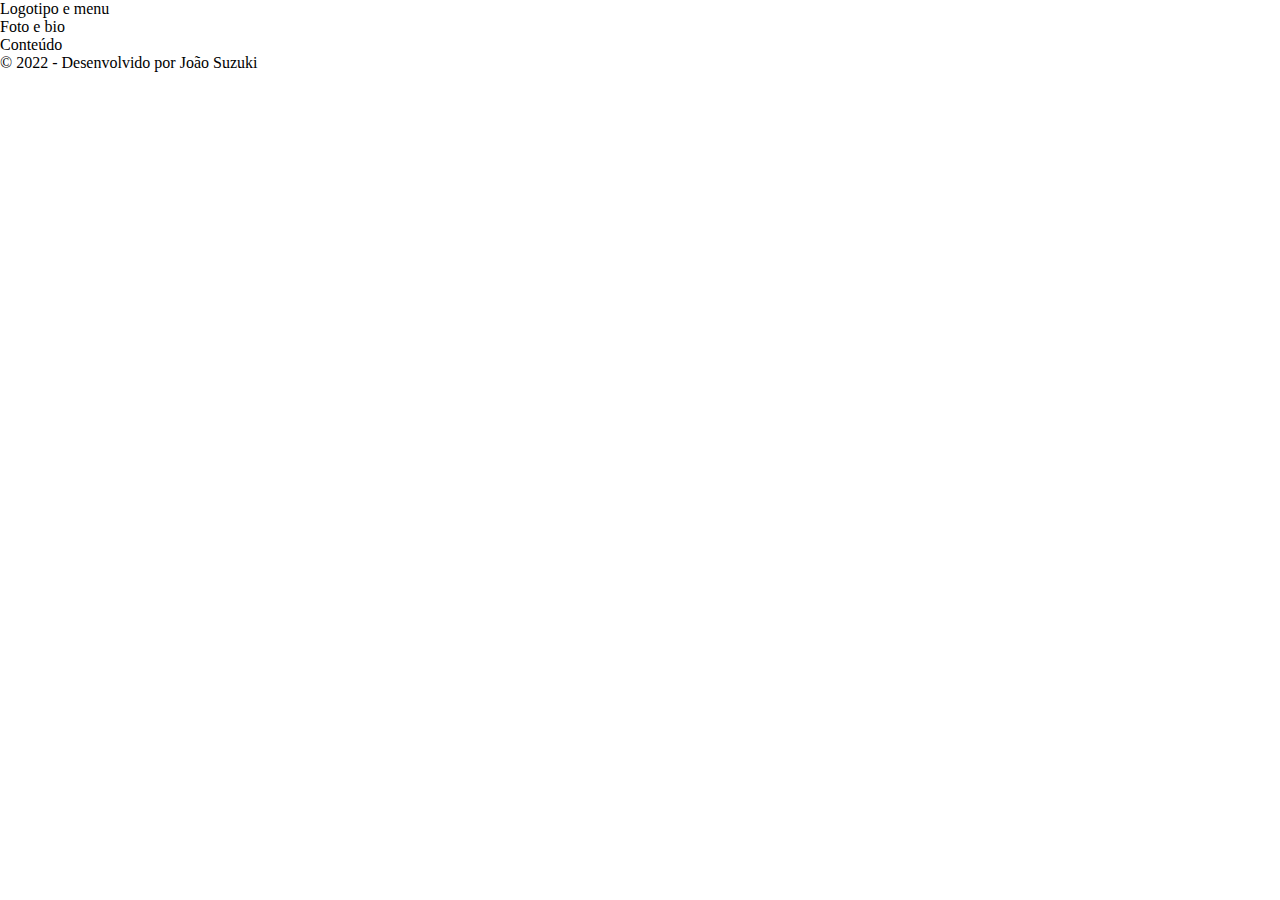
==== index.html @ ee87cfbe "Reset css" ====
<!DOCTYPE html>
<html lang="pt-BR">
<head>
    <meta charset="UTF-8">
    <meta http-equiv="X-UA-Compatible" content="IE=edge">
    <meta name="viewport" content="width=device-width, initial-scale=1.0">
    <title>Contos Rubem Braga</title>

    <link rel="stylesheet" href="assets/css/style.css">
</head>
<body>
    <header>
        Logotipo e menu
    </header>

    <aside>
        Foto e bio
    </aside>

    <main>
        Conteúdo
    </main>

    <footer>
        <p>
            &copy; 2022 - Desenvolvido por João Suzuki
        </p>
    </footer>
</body>
</html>
---- assets/css/style.css ----
/*Reset padrões*/
html, body, div, span, applet, object, iframe,
h1, h2, h3, h4, h5, h6, p, blockquote, pre,
a, abbr, acronym, address, big, cite, code,
del, dfn, em, img, ins, kbd, q, s, samp,
small, strike, strong, sub, sup, tt, var,
b, u, i, center,
dl, dt, dd, ol, ul, li,
fieldset, form, label, legend,
table, caption, tbody, tfoot, thead, tr, th, td,
article, aside, canvas, details, embed, 
figure, figcaption, footer, header, hgroup, 
menu, nav, output, ruby, section, summary,
time, mark, audio, video {
	margin: 0;
	padding: 0;
	border: 0;
	font-size: 100%;
	font: inherit;
	vertical-align: baseline;
}
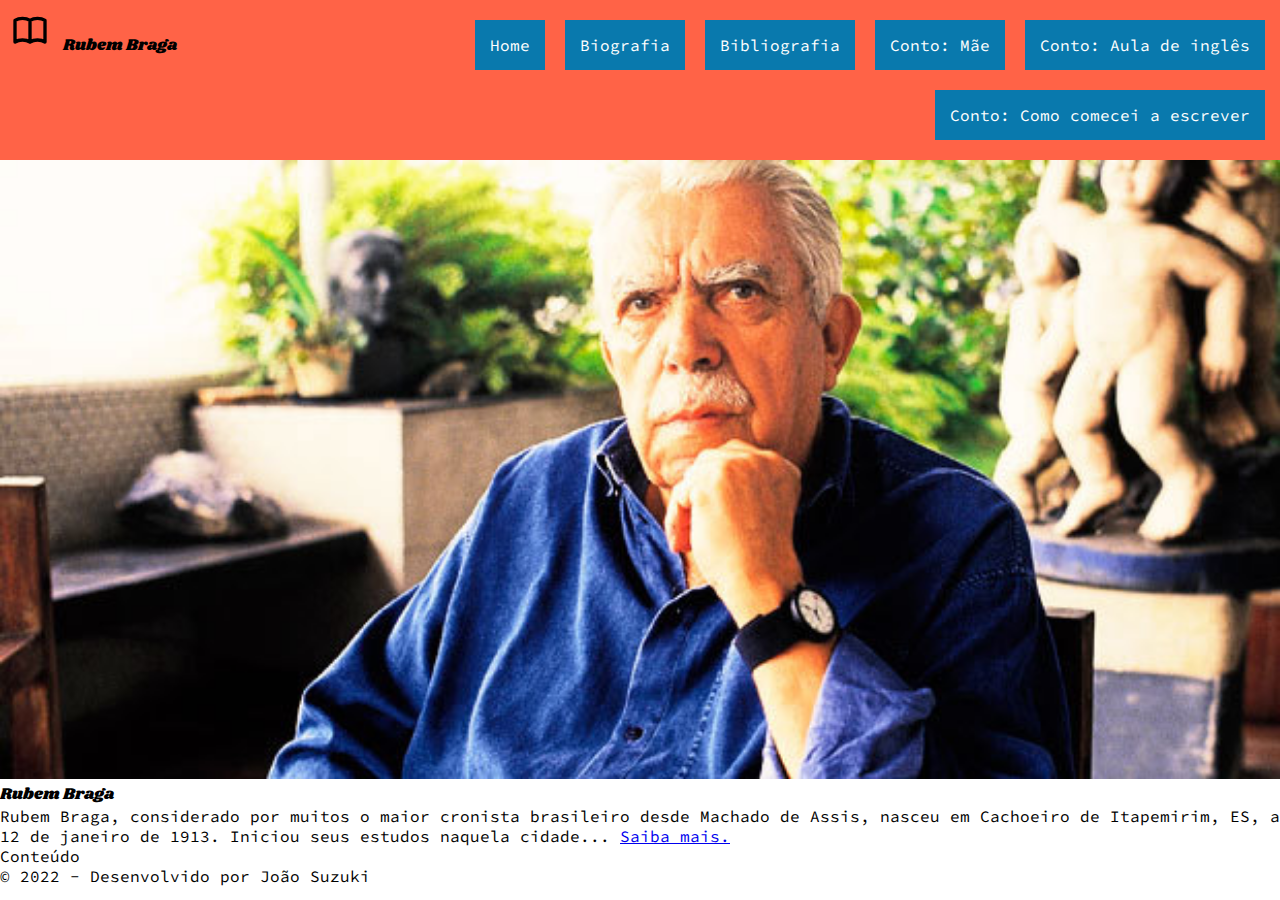
==== commit 2cf7334f: "Feito o menu" ====
--- a/index.html
+++ b/index.html
@@ -1,25 +1,60 @@
 <!DOCTYPE html>
 <html lang="pt-BR">
+
 <head>
     <meta charset="UTF-8">
     <meta http-equiv="X-UA-Compatible" content="IE=edge">
     <meta name="viewport" content="width=device-width, initial-scale=1.0">
     <title>Contos Rubem Braga</title>
 
+    <link rel="preconnect" href="https://fonts.googleapis.com">
+    <link rel="preconnect" href="https://fonts.gstatic.com" crossorigin>
+    <link href="https://fonts.googleapis.com/css2?family=Shrikhand&family=Source+Code+Pro&display=swap"
+        rel="stylesheet">
     <link rel="stylesheet" href="assets/css/style.css">
 </head>
+
 <body>
     <header>
-        Logotipo e menu
+        <h1>
+            <svg xmlns="http://www.w3.org/2000/svg" class="ico-logo" fill="none" viewBox="0 0 24 24"
+                stroke="currentColor" stroke-width="2">
+                <path stroke-linecap="round" stroke-linejoin="round"
+                    d="M12 6.253v13m0-13C10.832 5.477 9.246 5 7.5 5S4.168 5.477 3 6.253v13C4.168 18.477 5.754 18 7.5 18s3.332.477 4.5 1.253m0-13C13.168 5.477 14.754 5 16.5 5c1.747 0 3.332.477 4.5 1.253v13C19.832 18.477 18.247 18 16.5 18c-1.746 0-3.332.477-4.5 1.253" />
+            </svg>
+            Rubem Braga
+        </h1>
+
+        <nav>
+            <ul>
+                <li><a href="index.html">Home</a></li>
+                <li><a href="biografia.html">Biografia</a></li>
+                <li><a href="bibliografia.html">Bibliografia</a></li>
+                <li><a href="conto-mae.html">Conto: Mãe</a></li>
+                <li><a href="conto-aula-de-ingles.html">Conto: Aula de inglês</a></li>
+                <li><a href="conto-como-comecei-a-escrever.html">Conto: Como comecei a escrever</a></li>
+            </ul>
+        </nav>
     </header>
 
-    <aside>
-        Foto e bio
-    </aside>
+    <main>
+        <aside>
+            <figure>
+                <img src="assets/img/rubem-braga.jpeg" alt="Foto do escritor Rubem Braga">
+            </figure>
+            <h2>Rubem Braga</h2>
+            <p>
+                Rubem Braga, considerado por muitos o maior cronista brasileiro desde Machado de Assis, nasceu em
+                Cachoeiro de Itapemirim, ES, a 12 de janeiro de 1913. Iniciou seus estudos naquela cidade... <a
+                    href="biografia.html">Saiba mais.</a>
+            </p>
+        </aside>
 
-    <main>
-        Conteúdo
+        <section class="conteudo">
+            Conteúdo
+        </section>
     </main>
+
 
     <footer>
         <p>
@@ -27,4 +62,5 @@
         </p>
     </footer>
 </body>
+
 </html>--- a/assets/css/style.css
+++ b/assets/css/style.css
@@ -18,4 +18,59 @@
 	font-size: 100%;
 	font: inherit;
 	vertical-align: baseline;
-}+}
+
+body {
+	font-family: 'Source Code Pro', monospace;
+}
+
+h1, h2, h3, h4, h5, h6 {
+	font-family: 'Shrikhand', cursive;
+}
+
+img {
+	width: 100%;
+}
+
+header {
+	display: flex;
+	justify-content: space-between;
+	background-color: tomato;
+	padding: 10px;
+}
+
+header h1 {
+	width: 25%;
+}
+
+header nav {
+	width: 70%;
+}
+
+nav ul {
+	padding: 0;
+	list-style-type: none;
+	text-align: right;
+}
+
+nav ul li, nav ul li a {
+	display: inline-block;
+}
+
+nav ul li a {
+	width: fit-content;
+	padding: 15px;
+	color: white;
+	text-decoration: none;
+	background-color: rgb(9, 121, 173);
+	margin: 10px 5px;
+}
+
+nav ul li a:hover {
+	background-color: violet;
+}
+
+.ico-logo {
+	width: 40px;
+	margin: 0 10px 0 0;
+}
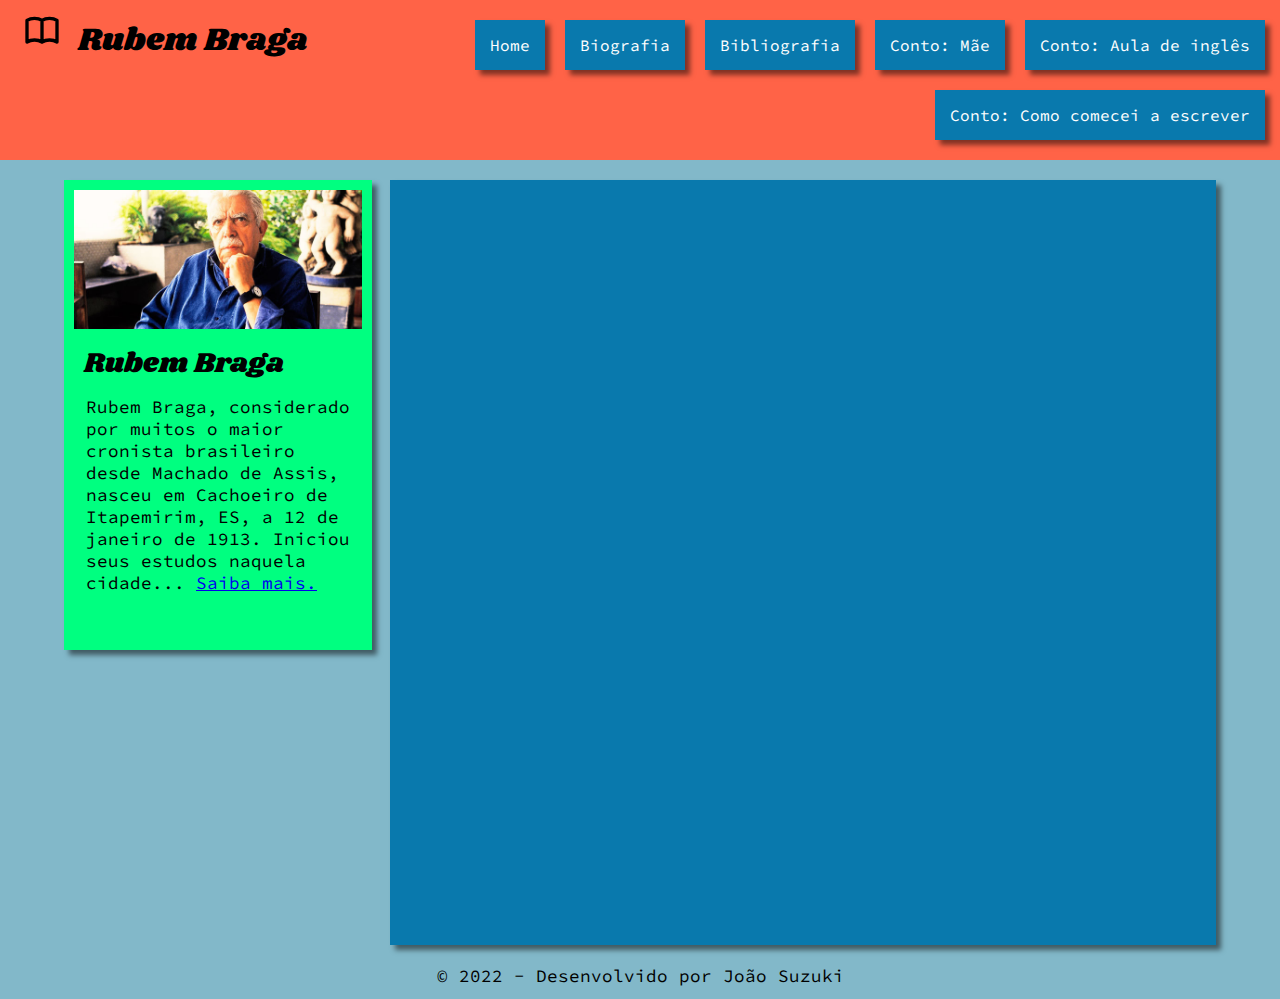
==== commit 2efae84a: "Criada todas as outras páginas" ====
--- a/index.html
+++ b/index.html
@@ -51,7 +51,6 @@
         </aside>
 
         <section class="conteudo">
-            Conteúdo
         </section>
     </main>
 
@@ -61,6 +60,8 @@
             &copy; 2022 - Desenvolvido por João Suzuki
         </p>
     </footer>
+
+    <script src="assets/js/code.js"></script>
 </body>
 
 </html>--- a/assets/css/style.css
+++ b/assets/css/style.css
@@ -8,8 +8,8 @@
 dl, dt, dd, ol, ul, li,
 fieldset, form, label, legend,
 table, caption, tbody, tfoot, thead, tr, th, td,
-article, aside, canvas, details, embed, 
-figure, figcaption, footer, header, hgroup, 
+article, aside, canvas, details, embed,
+figure, figcaption, footer, header, hgroup,
 menu, nav, output, ruby, section, summary,
 time, mark, audio, video {
 	margin: 0;
@@ -22,14 +22,46 @@
 
 body {
 	font-family: 'Source Code Pro', monospace;
+	background-color: rgb(130, 184, 201);
 }
 
 h1, h2, h3, h4, h5, h6 {
 	font-family: 'Shrikhand', cursive;
+	margin-left: 12px;
+}
+
+h1 {
+	font-size: 2rem;
+}
+
+h2 {
+	font-size: 1.75rem;
+}
+
+h3 {
+	font-size: 1.5rem;
+}
+
+h4 {
+	font-size: 1.25rem;
 }
 
 img {
 	width: 100%;
+}
+
+p {
+	margin: 12px;
+	font-size: 1.10rem;
+}
+
+ul {
+	list-style-type: none;
+	padding: 12px;
+}
+
+aside h2 {
+	margin: 10px;
 }
 
 header {
@@ -37,6 +69,10 @@
 	justify-content: space-between;
 	background-color: tomato;
 	padding: 10px;
+}
+
+aside, section {
+	box-shadow: 5px 5px 5px rgba(0, 0, 0, 0.5);
 }
 
 header h1 {
@@ -64,13 +100,44 @@
 	text-decoration: none;
 	background-color: rgb(9, 121, 173);
 	margin: 10px 5px;
+	box-shadow: 5px 5px 5px rgba(0, 0, 0, 0.5);
 }
 
 nav ul li a:hover {
 	background-color: violet;
 }
 
+main {
+	display: flex;
+	/* vh corresponde à porcentagem da tela do dispositivo
+	90vh é igual a 90% da altura da tela */
+	min-height: 85vh; 
+	justify-content: space-between;
+	width: 90%;
+	margin: 0 auto;
+	margin-top: 20px;
+}
+
+aside {
+	width: 25%;
+	padding: 10px;
+	background-color: rgb(0, 255, 128);
+	height: 450px;
+}
+
+footer p {
+	text-align: center;
+	margin-top: 20px;
+}
+
+.conteudo {
+	width: 70%;
+	padding: 10px;
+	background-color: rgb(9, 121, 173);
+	color: white;
+}
+
 .ico-logo {
 	width: 40px;
 	margin: 0 10px 0 0;
-}
+}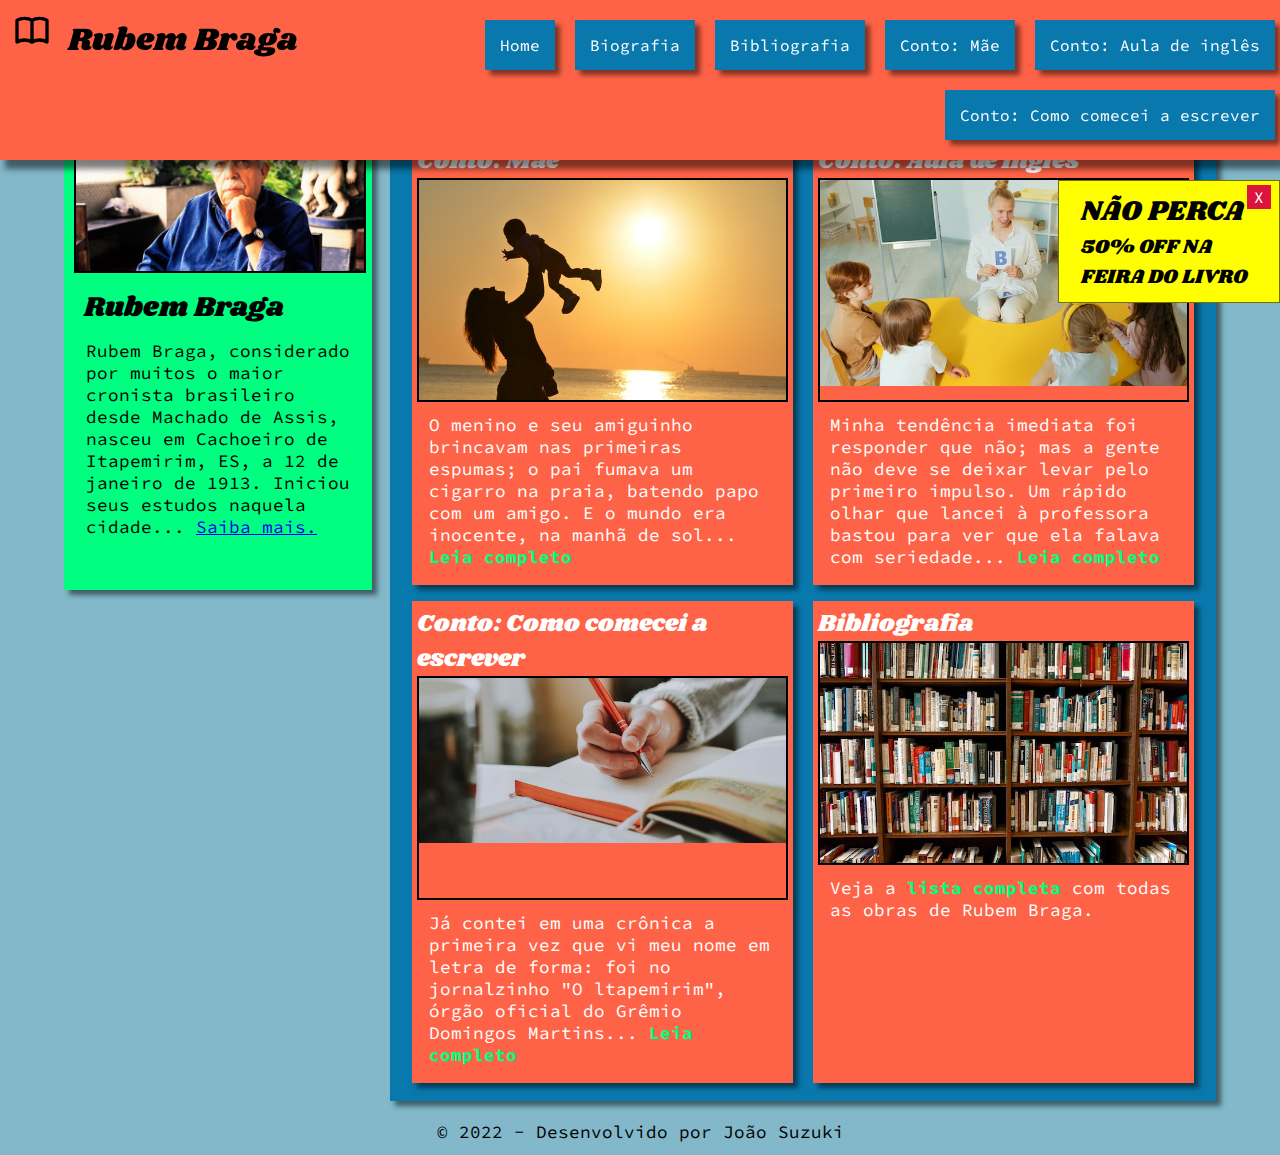
==== commit 2d8ab003: "Feito o conteúdo do home" ====
--- a/index.html
+++ b/index.html
@@ -38,6 +38,13 @@
     </header>
 
     <main>
+
+        <div class="modal">
+            <div class="fechar">X</div>
+            <h2>NÃO PERCA</h2>
+            <h4>50% OFF NA FEIRA DO LIVRO</h4>
+        </div>
+
         <aside>
             <figure>
                 <img src="assets/img/rubem-braga.jpeg" alt="Foto do escritor Rubem Braga">
@@ -50,7 +57,50 @@
             </p>
         </aside>
 
-        <section class="conteudo">
+        <section class="conteudo-container">
+            <div class="box">
+                <h2>
+                    Conto: Mãe
+                </h2>
+                <figure><img src="assets/img/mae.jpg"></figure>
+                <p>
+                    O menino e seu amiguinho brincavam nas primeiras espumas; o pai fumava um cigarro na praia, batendo
+                    papo com um amigo. E o mundo era inocente, na manhã de sol... <a href="conto-mae.html"
+                        alt="Uma mãe segurando seu filho na praia.">Leia
+                        completo</a>
+                </p>
+            </div>
+            <div class="box">
+                <h2>
+                    Conto: Aula de inglês
+                </h2>
+
+                <figure><img src="assets/img/aula-de-ingles.jpg" alt="Uma professora sentada ensinando três alunos"></figure>
+
+                <p>
+                    Minha tendência imediata foi responder que não; mas a gente não deve se deixar levar pelo primeiro impulso. Um rápido olhar que lancei à professora bastou para ver que ela falava com seriedade... <a href="conto-aula-de-ingles.html">Leia completo</a>
+                </p>
+            </div>
+            <div class="box">
+                <h2>Conto: Como comecei a escrever</h2>
+
+                <figure><img id="img-comecei-escrever" src="assets/img/como-comecei-a-escrever.jpg" alt="Mão escrevendo com uma caneta em um caderno"></figure>
+
+                <p>
+                    Já contei em uma crônica a primeira vez que vi meu nome em letra de forma: foi no jornalzinho "O ltapemirim", órgão oficial do Grêmio Domingos Martins... <a href="conto-como-comecei-a-escrever.html">Leia completo</a>
+                </p>
+            </div>
+            <div class="box">
+                <h2>
+                    Bibliografia
+                </h2>
+
+                <figure><img src="assets/img/bibliografia.jpg" alt="Estante com um monte de livros"></figure>
+
+                <p>
+                    Veja a <a href="bibliografia.html">lista completa</a> com todas as obras de Rubem Braga.
+                </p>
+            </div>
         </section>
     </main>
 
--- a/assets/css/style.css
+++ b/assets/css/style.css
@@ -23,6 +23,7 @@
 body {
 	font-family: 'Source Code Pro', monospace;
 	background-color: rgb(130, 184, 201);
+	margin-top: 120px;
 }
 
 h1, h2, h3, h4, h5, h6 {
@@ -65,10 +66,14 @@
 }
 
 header {
+	position: fixed;
+	top: 0;
+ 	width: 100%;
 	display: flex;
 	justify-content: space-between;
+	padding: 10px 0 10px 0;
 	background-color: tomato;
-	padding: 10px;
+	box-shadow: 5px 9px 6px rgba(0, 0, 0, 0.5);
 }
 
 aside, section {
@@ -101,6 +106,7 @@
 	background-color: rgb(9, 121, 173);
 	margin: 10px 5px;
 	box-shadow: 5px 5px 5px rgba(0, 0, 0, 0.5);
+	transition: 250ms;
 }
 
 nav ul li a:hover {
@@ -125,19 +131,83 @@
 	height: 450px;
 }
 
+main aside figure img {
+	border: solid #000 2px;
+}
+
 footer p {
 	text-align: center;
 	margin-top: 20px;
 }
 
-.conteudo {
+.ico-logo {
+	width: 40px;
+	margin: 0 10px 0 0;
+}
+
+.modal {
+	position: fixed;
+	top: 20%;
+	right: 0;
+	width: 200px;
+	padding: 10px;
+	background-color: yellow;
+	border: rgb(112, 112, 10) 1px solid;
+}
+
+.modal .fechar {
+	position: absolute;
+	right: 8px;
+	top: 4px;
+	width: 20px;
+	padding: 2px;
+	background-color: crimson;
+	color:white;
+	text-align: center;
+}
+
+/*
+Flexbox
+*/
+.conteudo, .conteudo-container {
 	width: 70%;
 	padding: 10px;
 	background-color: rgb(9, 121, 173);
 	color: white;
 }
 
-.ico-logo {
-	width: 40px;
-	margin: 0 10px 0 0;
+.conteudo-container {
+	display: flex;
+	flex-wrap: wrap;
+	justify-content: space-evenly;
+}
+
+.box {
+	width: 46%;
+	background-color: tomato;
+	/* height: 40%; */
+	margin: 8px;
+	padding: 5px;
+	box-shadow: 5px 5px 5px rgba(0, 0, 0, 0.5);
+}
+
+.box h2 {
+	font-size: 1.5rem;
+	margin-left: 0;
+}
+
+.box a {
+	color: rgb(0, 255, 128);
+	text-decoration: none;
+	font-weight: bold;
+}
+
+.box figure {
+	height: 220px;
+	border: solid #000 2px;
+	overflow: hidden;
+}
+
+#img-comecei-escrever {
+	margin-top: -80px;
 }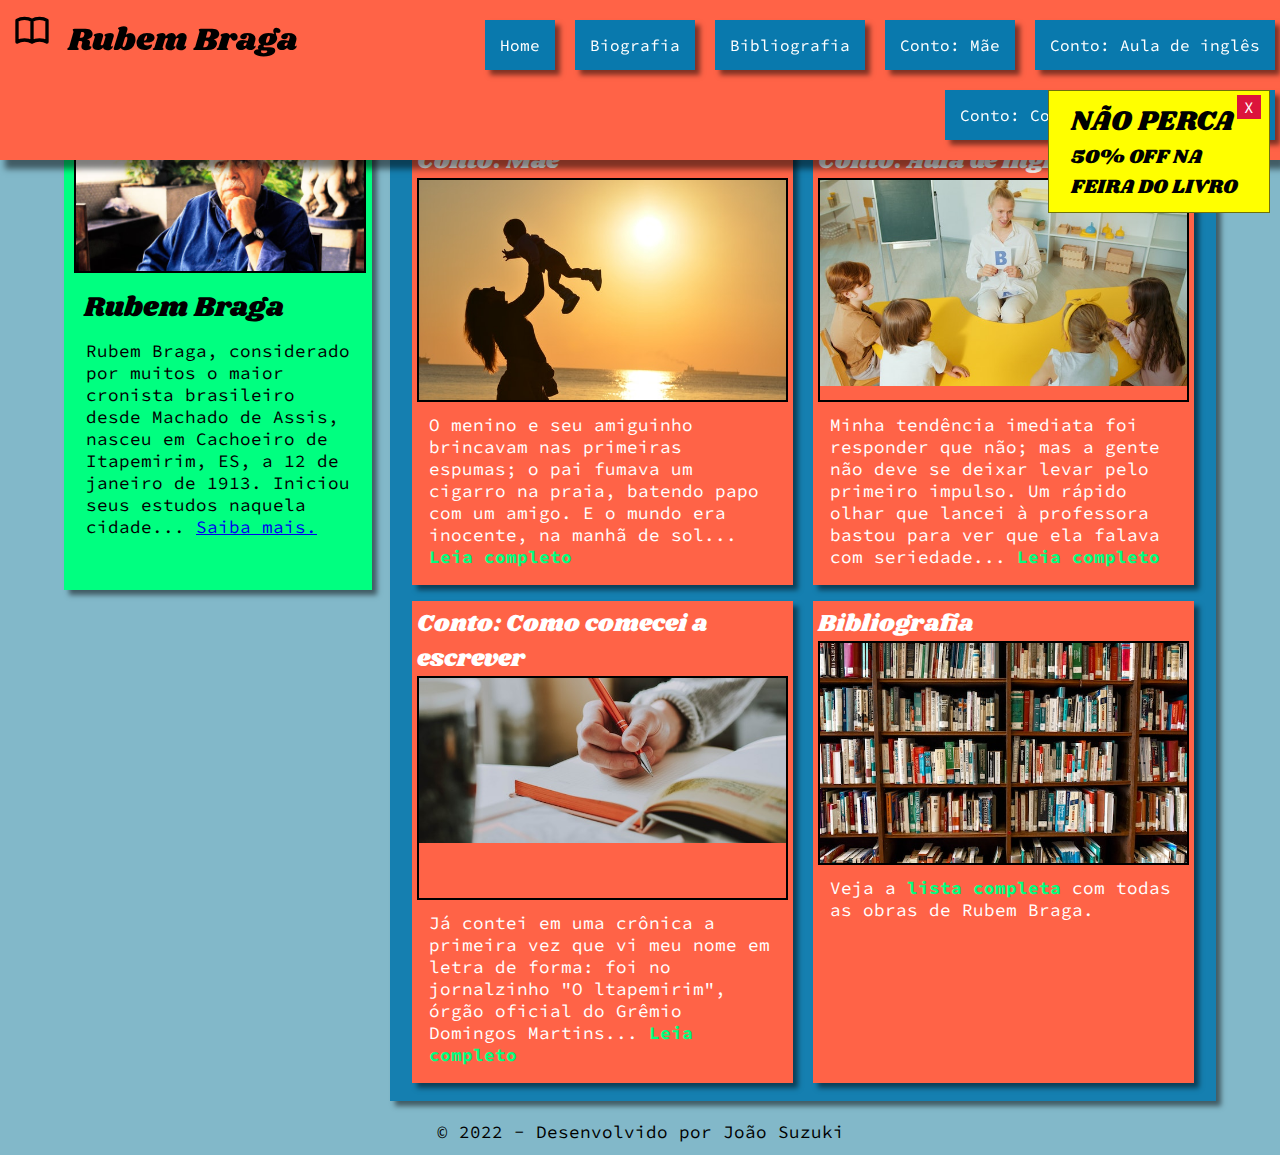
==== commit a37910bc: "Adicionado media queries" ====
--- a/index.html
+++ b/index.html
@@ -35,16 +35,33 @@
                 <li><a href="conto-como-comecei-a-escrever.html">Conto: Como comecei a escrever</a></li>
             </ul>
         </nav>
+
+        <nav class="menu-phone" >
+            <div class="fechar">X</div>
+            <ul>
+                <li><a href="index.html">Home</a></li>
+                <li><a href="biografia.html">Biografia</a></li>
+                <li><a href="bibliografia.html">Bibliografia</a></li>
+                <li><a href="conto-mae.html">Conto: Mãe</a></li>
+                <li><a href="conto-aula-de-ingles.html">Conto: Aula de inglês</a></li>
+                <li><a href="conto-como-comecei-a-escrever.html">Conto: Como comecei a escrever</a></li>
+            </ul>
+        </nav>
+
+        <svg xmlns="http://www.w3.org/2000/svg" fill="none" viewBox="0 0 24 24" stroke-width="1.5" stroke="currentColor"
+            class="menu-hamburguer">
+            <path stroke-linecap="round" stroke-linejoin="round" d="M3.75 6.75h16.5M3.75 12h16.5m-16.5 5.25h16.5" />
+        </svg>
+
     </header>
 
+    <div class="modal">
+        <div class="fechar">X</div>
+        <h2>NÃO PERCA</h2>
+        <h4>50% OFF NA FEIRA DO LIVRO</h4>
+    </div>
+
     <main>
-
-        <div class="modal">
-            <div class="fechar">X</div>
-            <h2>NÃO PERCA</h2>
-            <h4>50% OFF NA FEIRA DO LIVRO</h4>
-        </div>
-
         <aside>
             <figure>
                 <img src="assets/img/rubem-braga.jpeg" alt="Foto do escritor Rubem Braga">
@@ -75,19 +92,25 @@
                     Conto: Aula de inglês
                 </h2>
 
-                <figure><img src="assets/img/aula-de-ingles.jpg" alt="Uma professora sentada ensinando três alunos"></figure>
+                <figure><img src="assets/img/aula-de-ingles.jpg" alt="Uma professora sentada ensinando três alunos">
+                </figure>
 
                 <p>
-                    Minha tendência imediata foi responder que não; mas a gente não deve se deixar levar pelo primeiro impulso. Um rápido olhar que lancei à professora bastou para ver que ela falava com seriedade... <a href="conto-aula-de-ingles.html">Leia completo</a>
+                    Minha tendência imediata foi responder que não; mas a gente não deve se deixar levar pelo primeiro
+                    impulso. Um rápido olhar que lancei à professora bastou para ver que ela falava com seriedade... <a
+                        href="conto-aula-de-ingles.html">Leia completo</a>
                 </p>
             </div>
             <div class="box">
                 <h2>Conto: Como comecei a escrever</h2>
 
-                <figure><img id="img-comecei-escrever" src="assets/img/como-comecei-a-escrever.jpg" alt="Mão escrevendo com uma caneta em um caderno"></figure>
+                <figure><img id="img-comecei-escrever" src="assets/img/como-comecei-a-escrever.jpg"
+                        alt="Mão escrevendo com uma caneta em um caderno"></figure>
 
                 <p>
-                    Já contei em uma crônica a primeira vez que vi meu nome em letra de forma: foi no jornalzinho "O ltapemirim", órgão oficial do Grêmio Domingos Martins... <a href="conto-como-comecei-a-escrever.html">Leia completo</a>
+                    Já contei em uma crônica a primeira vez que vi meu nome em letra de forma: foi no jornalzinho "O
+                    ltapemirim", órgão oficial do Grêmio Domingos Martins... <a
+                        href="conto-como-comecei-a-escrever.html">Leia completo</a>
                 </p>
             </div>
             <div class="box">
--- a/assets/css/style.css
+++ b/assets/css/style.css
@@ -21,9 +21,14 @@
 }
 
 body {
+	margin-top: 120px;
 	font-family: 'Source Code Pro', monospace;
 	background-color: rgb(130, 184, 201);
-	margin-top: 120px;
+	/* background-image: url('../img/mancha.png');
+	background-size: 70%;
+	background-repeat: no-repeat;
+	background-position: 100% 200px;
+	background-attachment: fixed; */
 }
 
 h1, h2, h3, h4, h5, h6 {
@@ -68,7 +73,7 @@
 header {
 	position: fixed;
 	top: 0;
- 	width: 100%;
+	width: 100%;
 	display: flex;
 	justify-content: space-between;
 	padding: 10px 0 10px 0;
@@ -117,7 +122,7 @@
 	display: flex;
 	/* vh corresponde à porcentagem da tela do dispositivo
 	90vh é igual a 90% da altura da tela */
-	min-height: 85vh; 
+	min-height: 85vh;
 	justify-content: space-between;
 	width: 90%;
 	margin: 0 auto;
@@ -147,8 +152,8 @@
 
 .modal {
 	position: fixed;
-	top: 20%;
-	right: 0;
+	top: 10%;
+	right: 10px;
 	width: 200px;
 	padding: 10px;
 	background-color: yellow;
@@ -162,8 +167,16 @@
 	width: 20px;
 	padding: 2px;
 	background-color: crimson;
-	color:white;
+	color: white;
 	text-align: center;
+}
+
+.menu-hamburguer {
+	display: none;
+}
+
+.menu-phone {
+	display: none;
 }
 
 /*
@@ -172,7 +185,7 @@
 .conteudo, .conteudo-container {
 	width: 70%;
 	padding: 10px;
-	background-color: rgb(9, 121, 173);
+	background-color: rgba(9, 121, 173, 0.9);
 	color: white;
 }
 
@@ -210,4 +223,62 @@
 
 #img-comecei-escrever {
 	margin-top: -80px;
+}
+
+/* Layout para tablets e celulares */
+@media only screen and (max-width: 992px) {
+	* {
+		box-shadow: none;
+	}
+
+	main {
+		width: 100%;
+		flex-direction: column-reverse;
+	}
+
+	aside, .conteudo, .conteudo-home {
+		width: 90%;
+		margin: 0 auto;
+	}
+
+	aside, section {
+		box-shadow: none;
+	}
+
+	nav {
+		display: none;
+	}
+
+	header h1 {
+		font-size: 1.25rem;
+		width: 60%;
+	}
+
+	.menu-hamburguer {
+		display: block;
+		width: 40px;
+		cursor: pointer;
+	}
+
+	.menu-phone {
+		display: block;
+		position: fixed;
+		left: 0;
+		top: 0;
+		height: 100%;
+		width: 50%;
+		padding: 10px;
+		background-color: white;
+		z-index: 1000;
+	}
+
+	.menu-phone ul {
+		padding: 0;
+		list-style: none;
+	}
+
+	.menu-phone ul li{
+		display: block;
+		text-align: left;
+	}
 }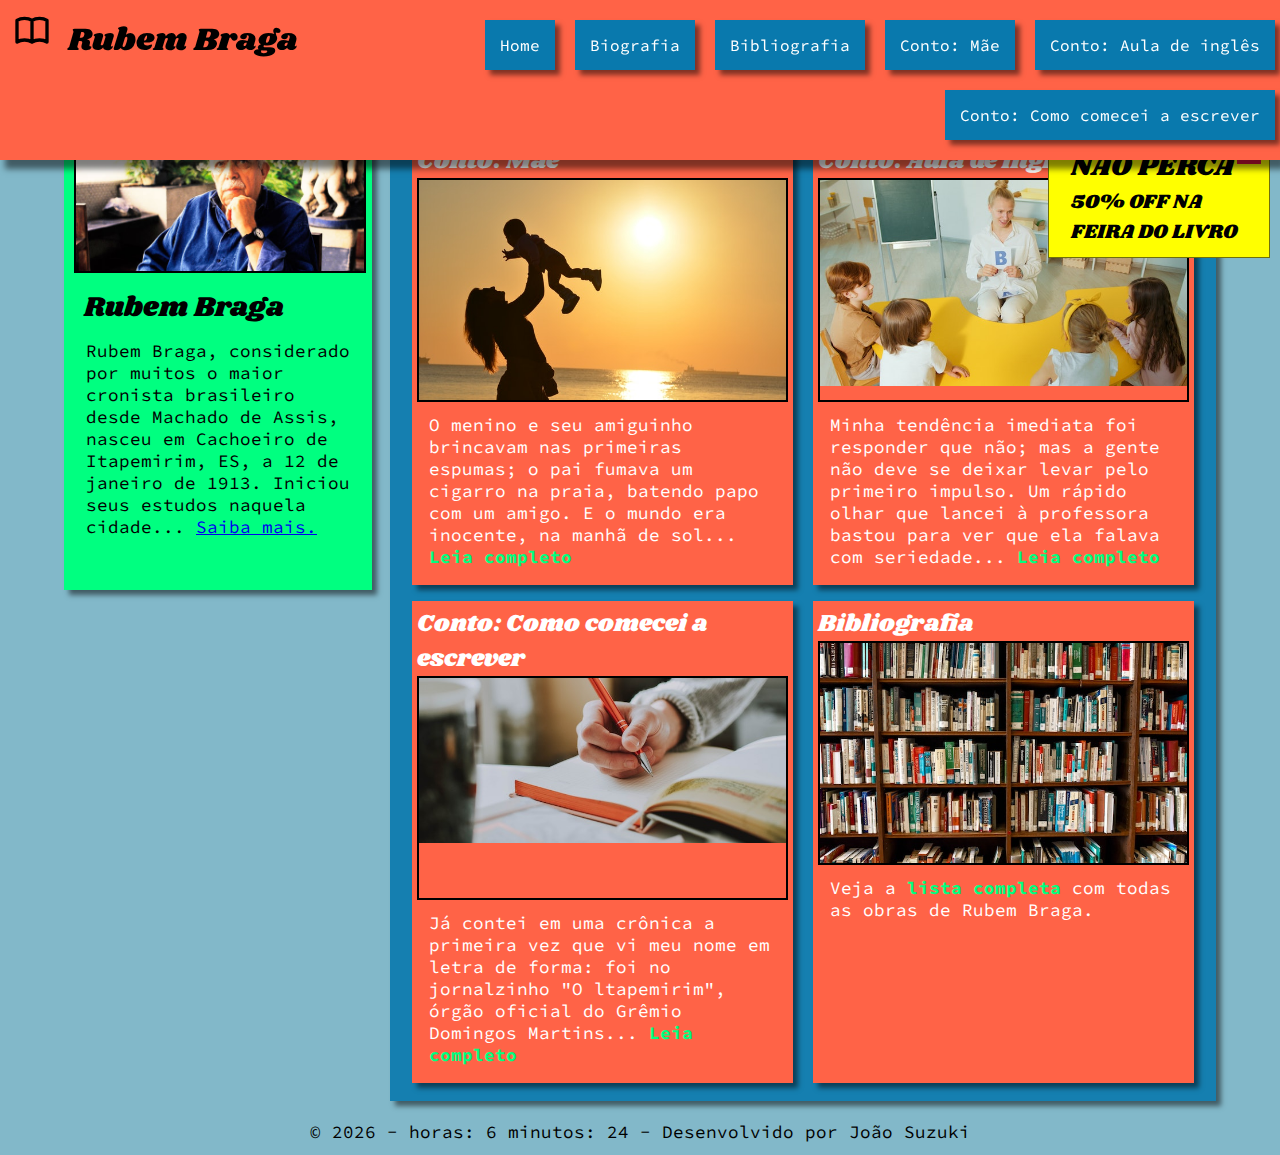
==== commit 5421dacc: "Adicionado Java Script ao menu" ====
--- a/index.html
+++ b/index.html
@@ -36,8 +36,8 @@
             </ul>
         </nav>
 
-        <nav class="menu-phone" >
-            <div class="fechar">X</div>
+        <nav class="menu-phone" id="navPhone">
+            <div class="fechar" id="btPhoneFechar">X</div>
             <ul>
                 <li><a href="index.html">Home</a></li>
                 <li><a href="biografia.html">Biografia</a></li>
@@ -49,14 +49,14 @@
         </nav>
 
         <svg xmlns="http://www.w3.org/2000/svg" fill="none" viewBox="0 0 24 24" stroke-width="1.5" stroke="currentColor"
-            class="menu-hamburguer">
+            class="menu-hamburguer" id="btHamburguer">
             <path stroke-linecap="round" stroke-linejoin="round" d="M3.75 6.75h16.5M3.75 12h16.5m-16.5 5.25h16.5" />
         </svg>
 
     </header>
 
-    <div class="modal">
-        <div class="fechar">X</div>
+    <div class="modal" id="divModal">
+        <div id="btFechar" class="fechar">X</div>
         <h2>NÃO PERCA</h2>
         <h4>50% OFF NA FEIRA DO LIVRO</h4>
     </div>
@@ -130,7 +130,7 @@
 
     <footer>
         <p>
-            &copy; 2022 - Desenvolvido por João Suzuki
+            &copy; <span id="data"></span> - Desenvolvido por João Suzuki
         </p>
     </footer>
 
--- a/assets/css/style.css
+++ b/assets/css/style.css
@@ -79,6 +79,7 @@
 	padding: 10px 0 10px 0;
 	background-color: tomato;
 	box-shadow: 5px 9px 6px rgba(0, 0, 0, 0.5);
+	z-index: 1000;
 }
 
 aside, section {
@@ -152,7 +153,7 @@
 
 .modal {
 	position: fixed;
-	top: 10%;
+	top: 15%;
 	right: 10px;
 	width: 200px;
 	padding: 10px;
@@ -225,6 +226,10 @@
 	margin-top: -80px;
 }
 
+#btFechar {
+	cursor: pointer;
+}
+
 /* Layout para tablets e celulares */
 @media only screen and (max-width: 992px) {
 	* {
@@ -254,6 +259,10 @@
 		width: 60%;
 	}
 
+	aside {
+		margin-top: 10px;
+	}
+
 	.menu-hamburguer {
 		display: block;
 		width: 40px;
@@ -261,7 +270,6 @@
 	}
 
 	.menu-phone {
-		display: block;
 		position: fixed;
 		left: 0;
 		top: 0;
@@ -269,7 +277,6 @@
 		width: 50%;
 		padding: 10px;
 		background-color: white;
-		z-index: 1000;
 	}
 
 	.menu-phone ul {
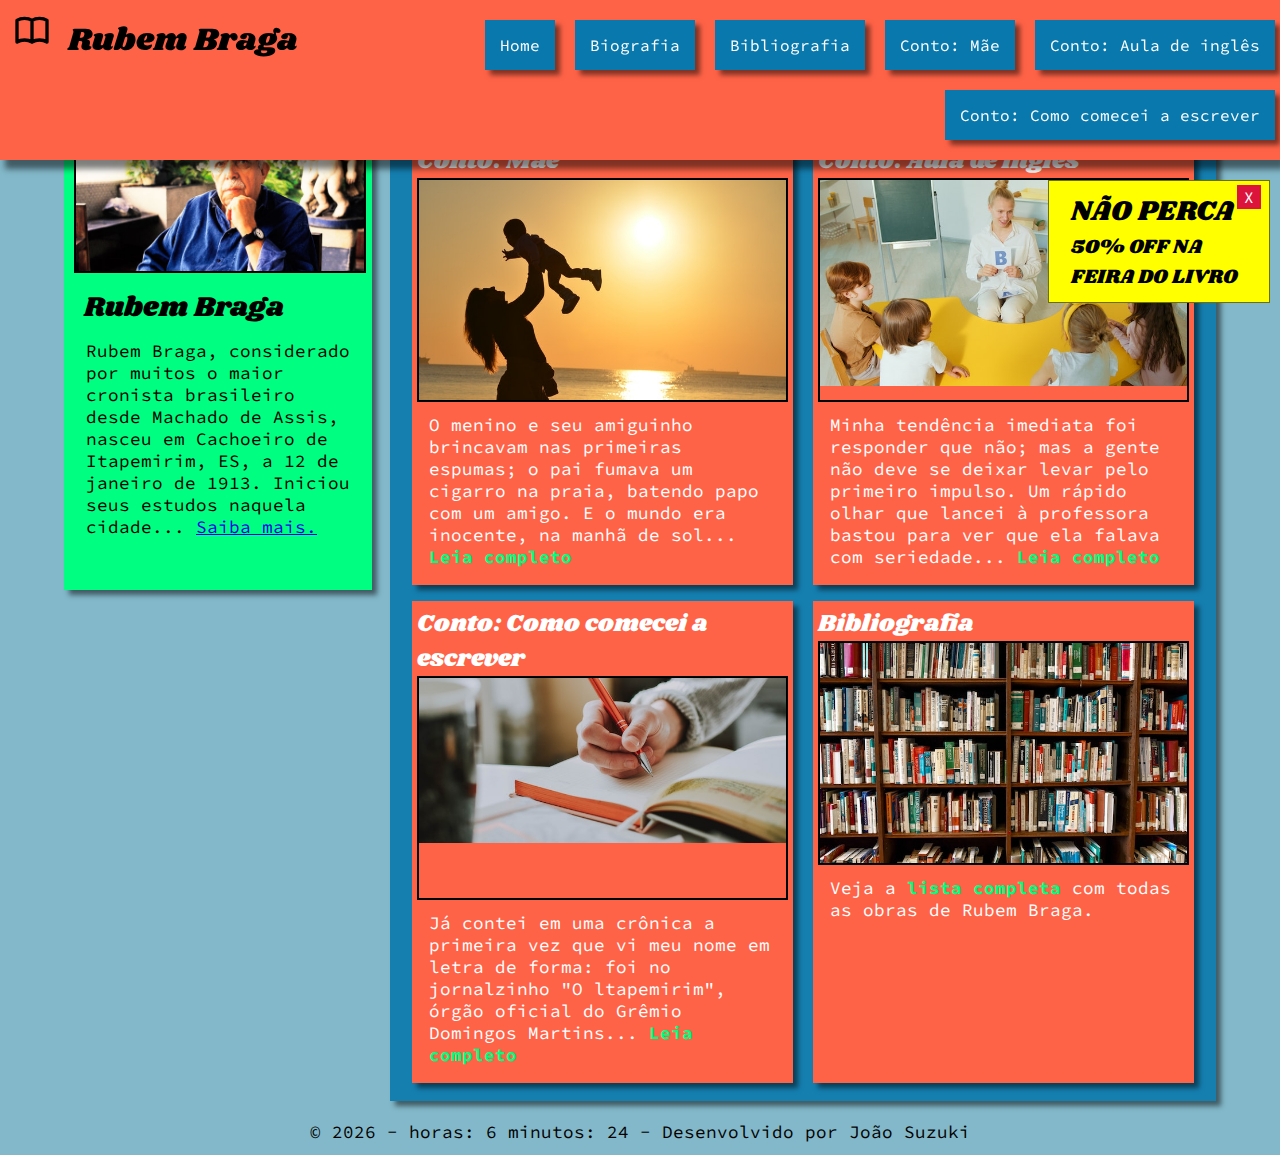
==== commit ecf375ac: "Ajustes finais no css e no js" ====
--- a/index.html
+++ b/index.html
@@ -135,6 +135,7 @@
     </footer>
 
     <script src="assets/js/code.js"></script>
+    <script src="assets/js/index.js"></script>
 </body>
 
 </html>--- a/assets/css/style.css
+++ b/assets/css/style.css
@@ -153,7 +153,7 @@
 
 .modal {
 	position: fixed;
-	top: 15%;
+	top: 20%;
 	right: 10px;
 	width: 200px;
 	padding: 10px;
@@ -174,6 +174,7 @@
 
 .menu-hamburguer {
 	display: none;
+	margin-right: 2.5%;
 }
 
 .menu-phone {
@@ -229,6 +230,24 @@
 #btFechar {
 	cursor: pointer;
 }
+/* 
+@media only screen and (max-width: 1580px) {
+	img {
+		height: 100%;
+	}
+
+	#img-comecei-escrever {
+		margin-top: 0;
+	}
+}
+
+@media only screen and (max-width: 1410px) {
+	h2 {
+		font-size: 1rem;
+	}
+} */
+
+/* Ir no photoshop e cortar todas as imagens */
 
 /* Layout para tablets e celulares */
 @media only screen and (max-width: 992px) {
@@ -261,6 +280,10 @@
 
 	aside {
 		margin-top: 10px;
+	}
+
+	img {
+		height: 100%;
 	}
 
 	.menu-hamburguer {
@@ -288,4 +311,17 @@
 		display: block;
 		text-align: left;
 	}
-}+
+	.box {
+		width: 100%;
+	}
+
+	.conteudo-container {
+		margin: 0 auto;
+		width: 90%;
+	}
+
+	#img-comecei-escrever {
+		margin-top: 0;
+	}
+}
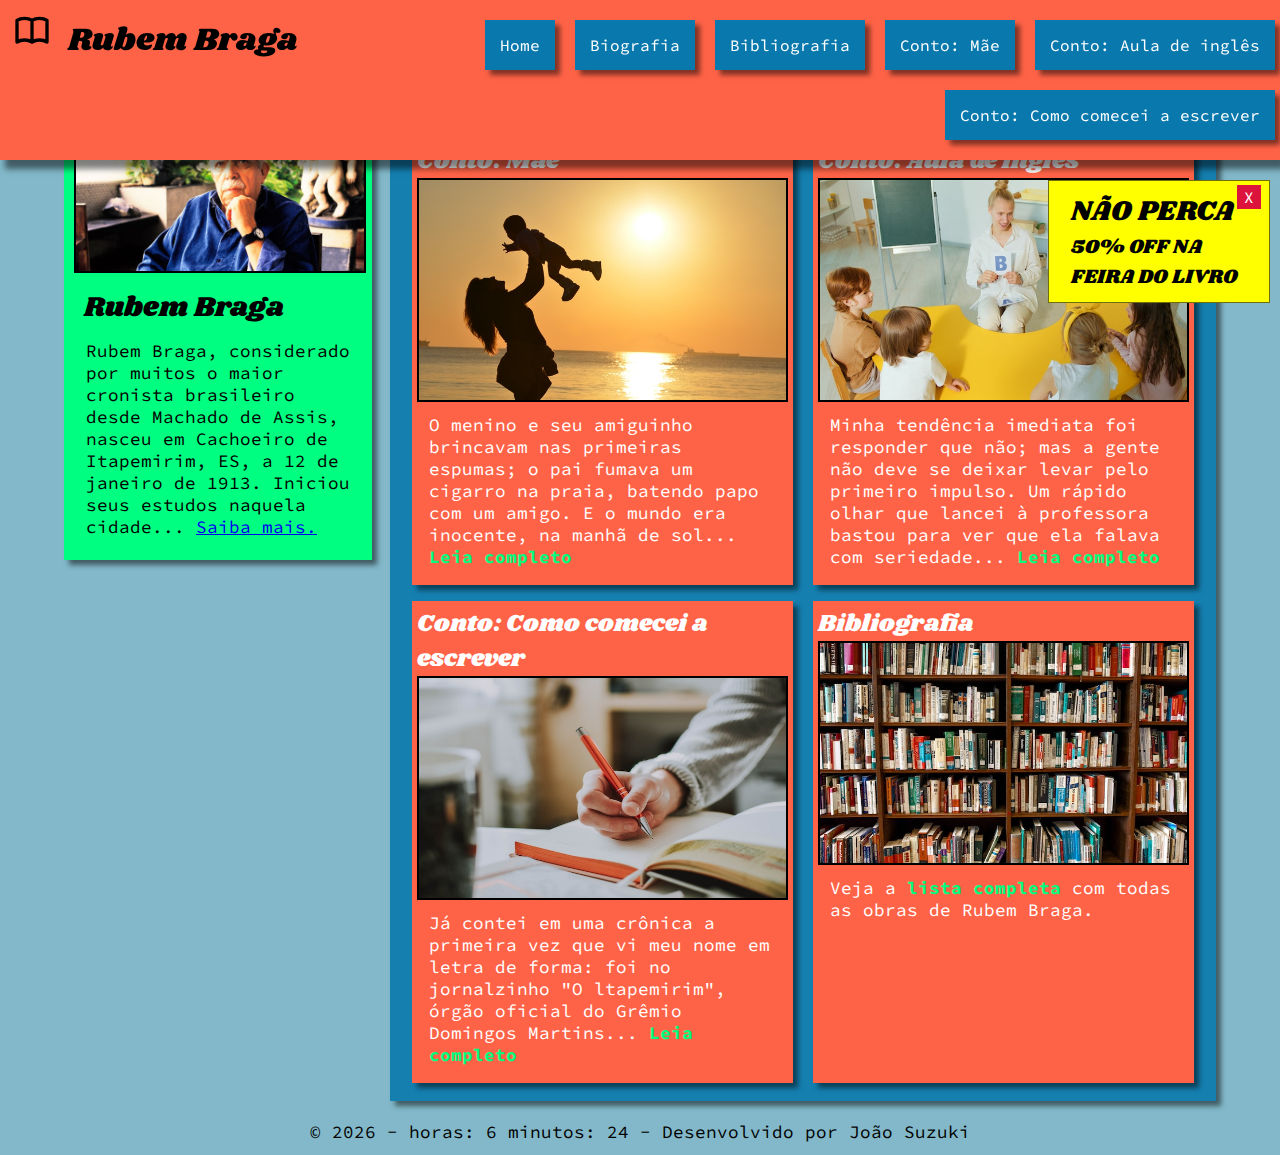
==== commit ffe99db3: "Adicionado favicon" ====
--- a/index.html
+++ b/index.html
@@ -7,6 +7,7 @@
     <meta name="viewport" content="width=device-width, initial-scale=1.0">
     <title>Contos Rubem Braga</title>
 
+    <link rel="shortcut icon" href="assets/img/book_3725.ico" type="image/x-icon">
     <link rel="preconnect" href="https://fonts.googleapis.com">
     <link rel="preconnect" href="https://fonts.gstatic.com" crossorigin>
     <link href="https://fonts.googleapis.com/css2?family=Shrikhand&family=Source+Code+Pro&display=swap"
--- a/assets/css/style.css
+++ b/assets/css/style.css
@@ -52,8 +52,10 @@
 	font-size: 1.25rem;
 }
 
+/* Tirar o height para deixar a imagem cortada */
 img {
 	width: 100%;
+	height: 100%;
 }
 
 p {
@@ -134,7 +136,7 @@
 	width: 25%;
 	padding: 10px;
 	background-color: rgb(0, 255, 128);
-	height: 450px;
+	height: 60%;
 }
 
 main aside figure img {
@@ -223,29 +225,13 @@
 	overflow: hidden;
 }
 
-#img-comecei-escrever {
+/* #img-comecei-escrever {
 	margin-top: -80px;
-}
+} */
 
 #btFechar {
 	cursor: pointer;
 }
-/* 
-@media only screen and (max-width: 1580px) {
-	img {
-		height: 100%;
-	}
-
-	#img-comecei-escrever {
-		margin-top: 0;
-	}
-}
-
-@media only screen and (max-width: 1410px) {
-	h2 {
-		font-size: 1rem;
-	}
-} */
 
 /* Ir no photoshop e cortar todas as imagens */
 
